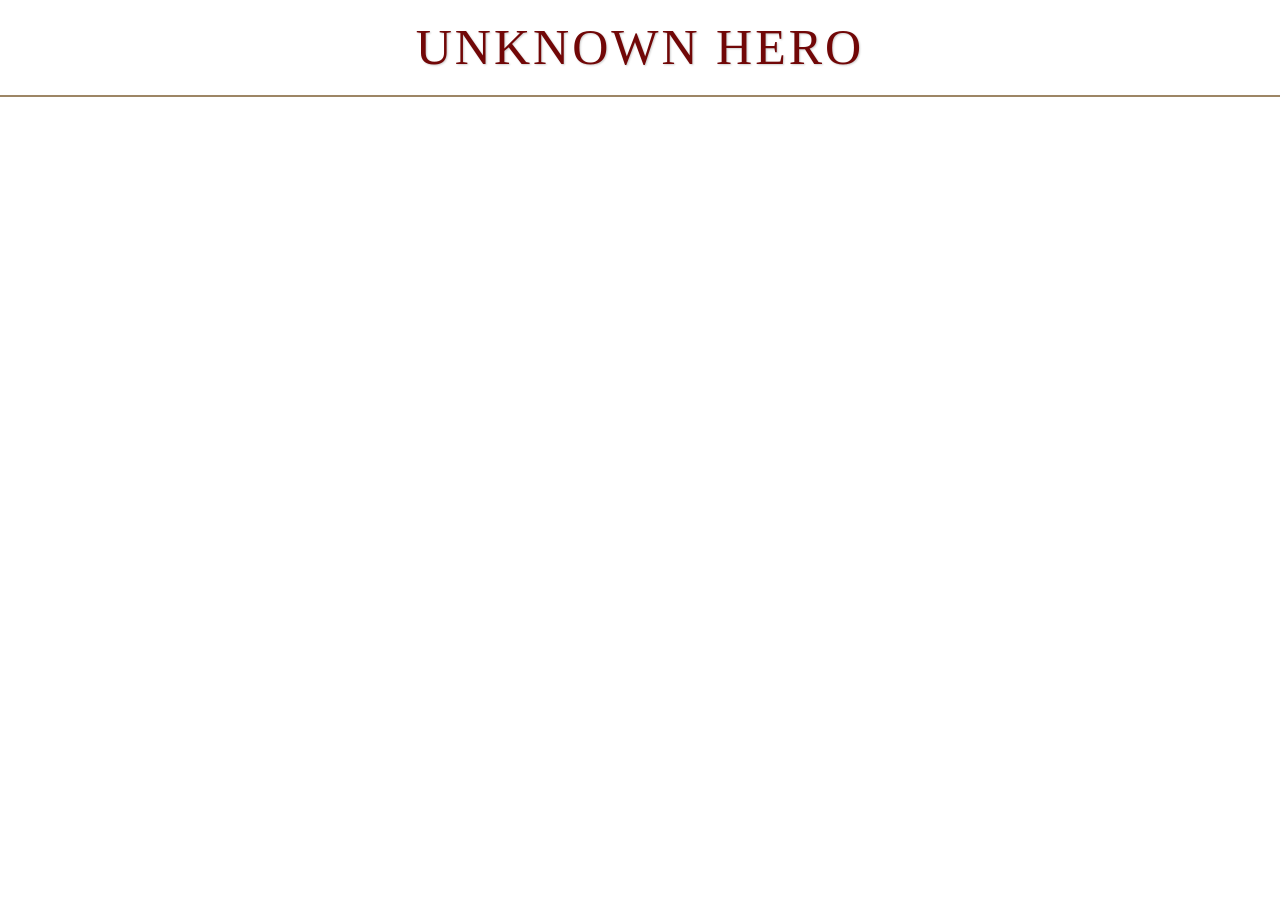
==== NotFightClub/pages/AccountPage.html @ c9b3f68a "feat:add settings page" ====
<!DOCTYPE html>
<html lang="en">
  <head>
    <meta charset="UTF-8" />
    <meta name="viewport" content="width=device-width, initial-scale=1.0" />
    <title>Account Page</title>
    <link rel="stylesheet" href="../css/mainmenustyle.css" />
    <link rel="icon" href="../assets/favicon.ico" />
    <link rel="preconnect" href="https://fonts.googleapis.com" />
    <link rel="preconnect" href="https://fonts.gstatic.com" crossorigin />
    <script>
      document.addEventListener('DOMContentLoaded', function () {
        const heroName = localStorage.getItem('heroName')
        const heroTitle = document.getElementById('heroName')
        heroName ? (heroTitle.textContent = heroName) : (heroTitle.textContent = 'Unknown Hero')
      })
    </script>
  </head>
  <body>
    <header class="header">
      <h1 id="heroName"></h1>
    </header>
    <main></main>
  </body>
</html>
---- NotFightClub/css/mainmenustyle.css ----
:root {
  --color-dark: #030303;
  --color-red: #710707;
  --color-gold: #9d8665;
}

@import url('https://fonts.googleapis.com/css2?family=Forum&family=Roboto:ital,wght@0,100..900;1,100..900&display=swap');

.roboto-regular {
  font-family: 'Roboto', sans-serif;
  font-weight: 300;
  font-style: normal;
}
.roboto-bold {
  font-family: 'Roboto', sans-serif;
  font-weight: 700;
  font-style: normal;
}

* {
  box-sizing: border-box;
}

html {
  scroll-behavior: smooth;
  overflow-x: hidden;
}

body {
  min-height: 100vh;
  margin: 0;
  padding: 0;
  font-family: 'Roboto', sans-serif;
  color: var(--color-dark);
  background-color: #fff;
}

.header {
  border-bottom: 2px solid var(--color-gold);
  padding: 10px 0;
  background-color: rgba(255, 255, 255, 0.9);
}

.header h1 {
  margin: 0;
  font: 400 50px/1.5 'Forum', serif;
  text-align: center;
  letter-spacing: 3px;
  text-transform: uppercase;
  color: var(--color-dark);
  color: var(--color-red);
  text-shadow: 1px 1px 2px rgba(0, 0, 0, 0.2);
  transition: all 0.3s ease;
}

.header h1:hover {
  color: var(--color-gold);
  transform: scale(1.02);
}

.container {
  max-width: 1440px;
  margin: 0px auto;
  display: flex;
  flex-direction: column;
  justify-content: center;
}

h2 {
  font: 400 48px/1.2 'Forum', serif;
  color: var(--color-red);
  margin: 80px 0 40px;
  text-align: center;
  letter-spacing: 3px;
  font-weight: 700;
  text-transform: uppercase;
}

.nav-list {
  display: flex;
  flex-direction: column;
  align-items: center;
  gap: 40px;
  margin: 20px auto 0;
  padding: 0;
  list-style: none;
  width: fit-content;
}

.nav-list li {
  width: 100%;
  text-align: center;
}

.nav-list a {
  color: var(--color-dark);
  text-decoration: none;
  font: 700 40px/1.3 'Forum', serif;
  letter-spacing: 2px;
  padding: 10px 40px;
  position: relative;
  transition: all 0.3s ease;
  display: inline-block;
  min-width: 300px;
  text-transform: uppercase;
}

.nav-list a:hover {
  color: var(--color-gold);
  transform: scale(1.05);
}

.nav-list a::before {
  content: '';
  position: absolute;
  top: 0;
  left: 0;
  width: 100%;
  height: 100%;
  background-color: var(--color-red);
  z-index: -1;
  transform: scaleX(0);
  transform-origin: center;
  transition: transform 0.8s ease;
  border-radius: 3px;
}

.nav-list a:hover::before {
  transform: scaleX(1);
}
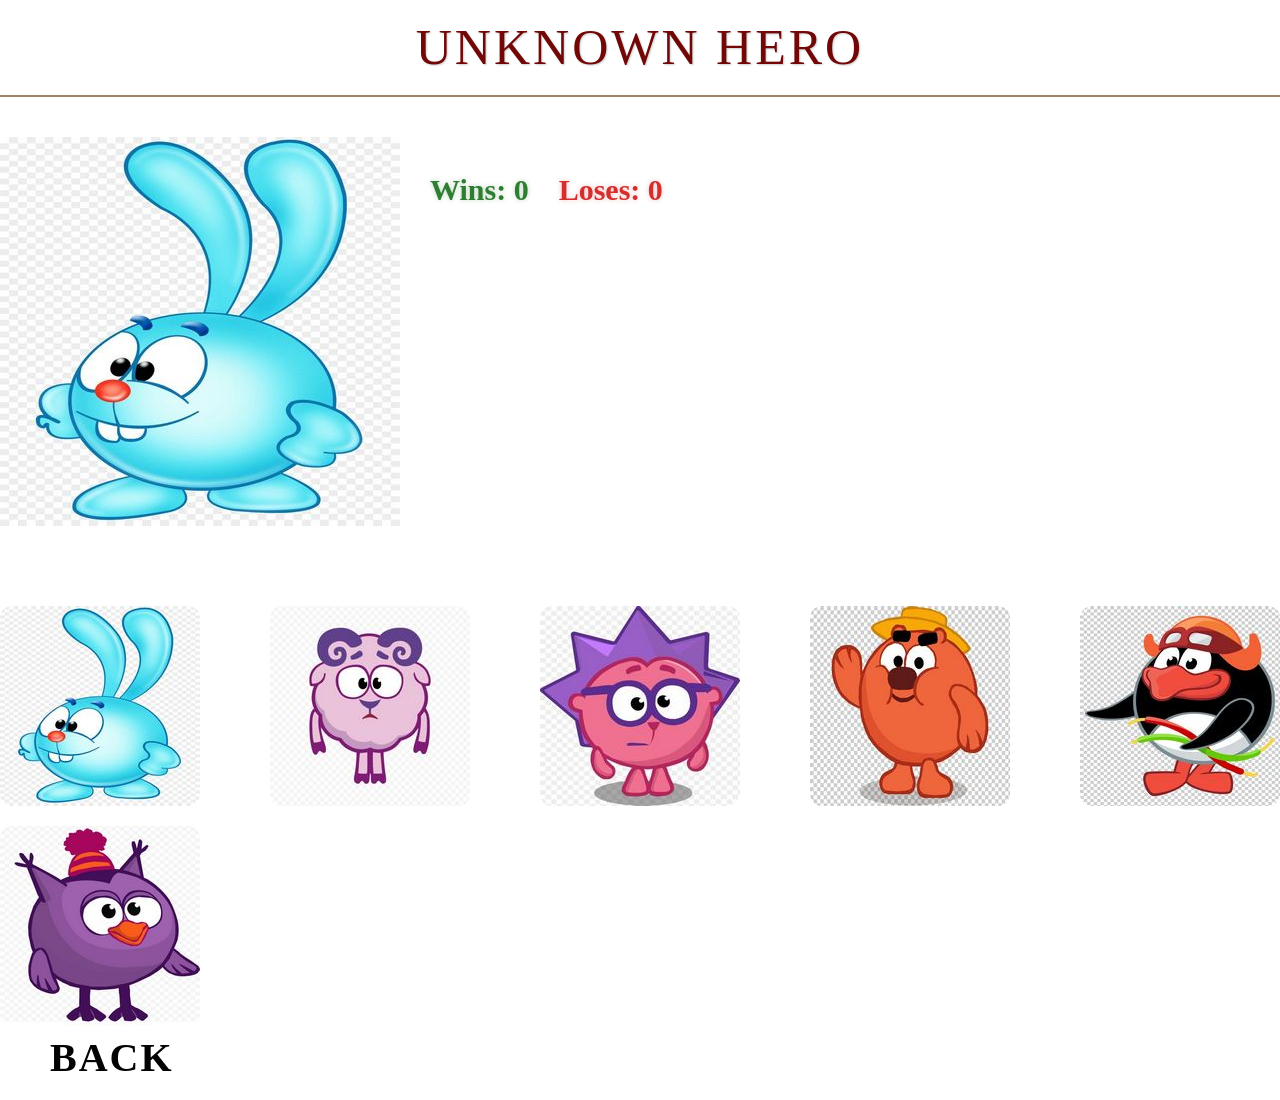
==== commit 9d8a3177: "feat: add settings page" ====
--- a/NotFightClub/pages/AccountPage.html
+++ b/NotFightClub/pages/AccountPage.html
@@ -4,22 +4,75 @@
     <meta charset="UTF-8" />
     <meta name="viewport" content="width=device-width, initial-scale=1.0" />
     <title>Account Page</title>
-    <link rel="stylesheet" href="../css/mainmenustyle.css" />
+    <link rel="stylesheet" href="../css/accountstyle.css" />
     <link rel="icon" href="../assets/favicon.ico" />
     <link rel="preconnect" href="https://fonts.googleapis.com" />
     <link rel="preconnect" href="https://fonts.gstatic.com" crossorigin />
     <script>
       document.addEventListener('DOMContentLoaded', function () {
+        const avatars = [
+          '../assets/img/Krosh_400x389.jpg',
+          '../assets/img/Barash_400x389.jpg',
+          '../assets/img/Ezh_400x389.jpg',
+          '../assets/img/Kopatych_400x389.jpg',
+          '../assets/img/Krosh_400x389.jpg',
+          '../assets/img/Pin_400x389.jpg',
+          '../assets/img/Sova_400x389.jpg',
+        ]
         const heroName = localStorage.getItem('heroName')
-        const heroTitle = document.getElementById('heroName')
+        const heroTitle = document.querySelector('.heroName')
         heroName ? (heroTitle.textContent = heroName) : (heroTitle.textContent = 'Unknown Hero')
+
+        const wins = localStorage.getItem('wins') || 0
+        const loses = localStorage.getItem('loses') || 0
+        document.querySelector('.statWins span').textContent = wins
+        document.querySelector('.statLoses span').textContent = loses
+
+        const avatarIndex = localStorage.getItem('avatar') || 0
+        const currentAvatar = document.querySelector('.currentAvatar')
+        if (avatars[avatarIndex]) {
+          currentAvatar.src = avatars[avatarIndex]
+        }
+
+        document.querySelectorAll('.changeAvatar img').forEach((img, index) => {
+          img.addEventListener('click', function () {
+            currentAvatar.src = avatars[index]
+            localStorage.setItem('avatar', index)
+
+            document.querySelectorAll('.changeAvatar img').forEach((i) => {
+              i.classList.remove('selected')
+            })
+            this.classList.add('selected')
+          })
+        })
       })
     </script>
   </head>
   <body>
     <header class="header">
-      <h1 id="heroName"></h1>
+      <h1 class="heroName"></h1>
     </header>
-    <main></main>
+    <main>
+      <section class="avatar">
+        <div class="container">
+          <div class="currentHero">
+            <img class="currentAvatar" src="../assets/img/Krosh_400x389.jpg" alt="Current hero" />
+            <p class="statWins">Wins: <span>0</span></p>
+            <p class="statLoses">Loses: <span>0</span></p>
+          </div>
+          <div class="changeAvatar">
+            <img src="../assets/img/Krosh_200.jpg" alt="Krosh" />
+            <img src="../assets/img/Barash_200.jpg" alt="Barash" />
+            <img src="../assets/img/Ezhik_200.jpg" alt="Ezhik" />
+            <img src="../assets/img/Kopatych_200.jpg" alt="Kopatych" />
+            <img src="../assets/img/Pin_200.jpg" alt="Pin" />
+            <img src="../assets/img/Sova_200.jpg" alt="Sova" />
+          </div>
+        </div>
+      </section>
+    </main>
+    <footer class="footer">
+      <a class="linkBack" href="../pages/MainMenuPage.html">Back</a>
+    </footer>
   </body>
 </html>
--- a/NotFightClub/css/accountstyle.css
+++ b/NotFightClub/css/accountstyle.css
@@ -0,0 +1,127 @@
+@import url('./common.css');
+
+body {
+  display: flex;
+  flex-direction: column;
+  min-height: 100vh;
+  margin: 0;
+  padding: 0;
+  font-family: 'Roboto', sans-serif;
+  color: var(--color-dark);
+  background-color: #fff;
+}
+
+main {
+  flex: 1;
+  display: flex;
+  justify-content: center;
+}
+
+.header {
+  border-bottom: 2px solid var(--color-gold);
+  padding: 10px 0;
+  background-color: rgba(255, 255, 255, 0.9);
+}
+
+.header h1 {
+  margin: 0;
+  font: 400 50px/1.5 'Forum', serif;
+  text-align: center;
+  letter-spacing: 3px;
+  text-transform: uppercase;
+  color: var(--color-dark);
+  color: var(--color-red);
+  text-shadow: 1px 1px 2px rgba(0, 0, 0, 0.2);
+  transition: all 0.3s ease;
+}
+
+.header h1:hover {
+  color: var(--color-gold);
+  transform: scale(1.02);
+}
+
+.container {
+  max-width: 1440px;
+  margin: 0px auto;
+}
+
+.currentHero {
+  display: flex;
+  gap: 30px;
+  font: 700 30px/1.5 'Forum', serif;
+  margin-top: 40px;
+}
+
+.statWins {
+  color: #2e7d32;
+  text-shadow: 0 0 5px rgba(46, 125, 50, 0.3);
+}
+.statLoses {
+  color: #d32f2f;
+  text-shadow: 0 0 5px rgba(211, 47, 47, 0.3);
+}
+
+.changeAvatar {
+  display: flex;
+  justify-content: space-between;
+  flex-wrap: wrap;
+  gap: 20px;
+  margin-top: 80px;
+}
+
+.changeAvatar img {
+  width: 200px;
+  height: auto;
+  border-radius: 12px;
+  transition: transform 0.3s ease;
+}
+
+.changeAvatar img:hover {
+  transform: scale(1.3);
+  box-shadow: 0 4px 12px rgba(0, 0, 0, 0.2);
+}
+
+.changeAvatar img.selected {
+  border: 3px solid var(--color-gold);
+  box-shadow: 0 0 10px rgba(157, 134, 101, 0.7);
+}
+
+.footer {
+  margin: 0 0 10px 10px;
+}
+.footer a {
+  color: var(--color-dark);
+  text-decoration: none;
+  font: 700 40px/1.1 'Forum', serif;
+  letter-spacing: 2px;
+  padding: 10px 40px;
+  position: relative;
+  transition: all 0.3s ease;
+  display: inline-block;
+  min-width: 200px;
+  text-transform: uppercase;
+}
+
+.footer a:hover {
+  color: var(--color-gold);
+  transform: scale(1.05);
+}
+
+.footer a::before {
+  content: '';
+  position: absolute;
+  top: 0;
+  left: 0;
+  width: 100%;
+  height: 100%;
+  background-color: var(--color-red);
+  z-index: -1;
+  transform: scaleX(0);
+  transform-origin: center;
+  transition: transform 0.8s ease;
+  border-radius: 3px;
+}
+
+.footer a:hover::before {
+  transform: scaleX(1);
+}
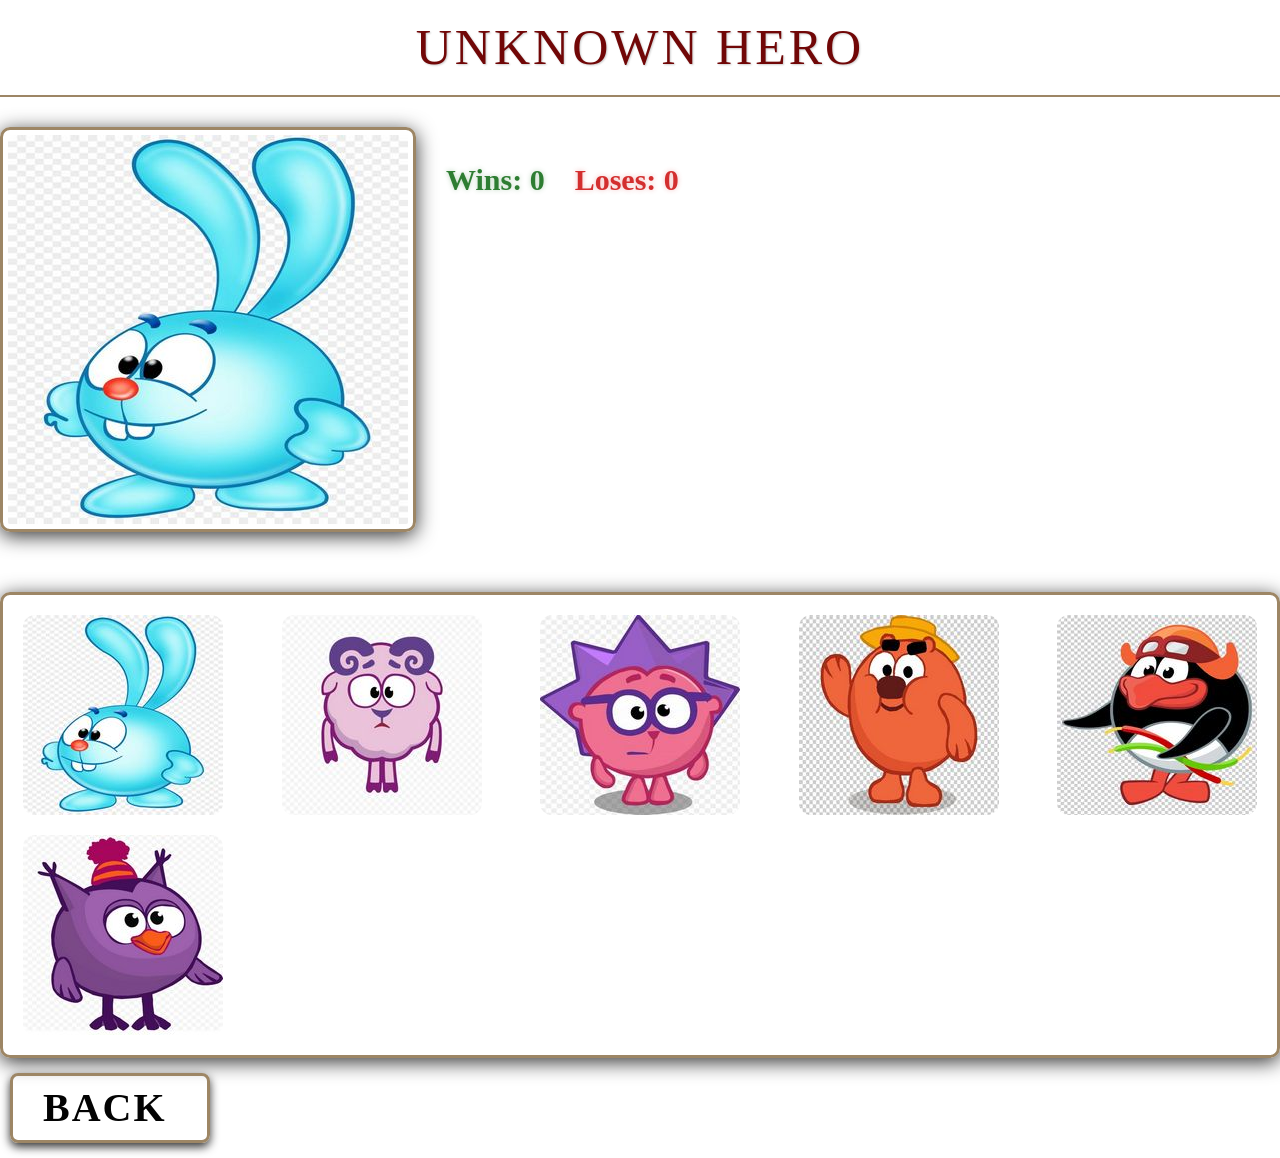
==== commit c1272d77: "fix:fix index avatars" ====
--- a/NotFightClub/pages/AccountPage.html
+++ b/NotFightClub/pages/AccountPage.html
@@ -15,7 +15,6 @@
           '../assets/img/Barash_400x389.jpg',
           '../assets/img/Ezh_400x389.jpg',
           '../assets/img/Kopatych_400x389.jpg',
-          '../assets/img/Krosh_400x389.jpg',
           '../assets/img/Pin_400x389.jpg',
           '../assets/img/Sova_400x389.jpg',
         ]
--- a/NotFightClub/css/accountstyle.css
+++ b/NotFightClub/css/accountstyle.css
@@ -49,7 +49,13 @@
   display: flex;
   gap: 30px;
   font: 700 30px/1.5 'Forum', serif;
-  margin-top: 40px;
+  margin-top: 30px;
+}
+.currentHero img {
+  padding: 5px;
+  border: 3px solid var(--color-gold); 
+  border-radius: 10px;
+  box-shadow: 0 4px 20px rgba(0, 0, 0, 0.8);
 }
 
 .statWins {
@@ -66,7 +72,11 @@
   justify-content: space-between;
   flex-wrap: wrap;
   gap: 20px;
-  margin-top: 80px;
+  margin-top: 60px;
+  padding: 20px; 
+  border: 3px solid var(--color-gold); 
+  border-radius: 10px;
+  box-shadow: 0 4px 20px rgba(0, 0, 0, 0.8);
 }
 
 .changeAvatar img {
@@ -77,7 +87,7 @@
 }
 
 .changeAvatar img:hover {
-  transform: scale(1.3);
+  transform: scale(1.2);
   box-shadow: 0 4px 12px rgba(0, 0, 0, 0.2);
 }
 
@@ -85,43 +95,3 @@
   border: 3px solid var(--color-gold);
   box-shadow: 0 0 10px rgba(157, 134, 101, 0.7);
 }
-
-.footer {
-  margin: 0 0 10px 10px;
-}
-.footer a {
-  color: var(--color-dark);
-  text-decoration: none;
-  font: 700 40px/1.1 'Forum', serif;
-  letter-spacing: 2px;
-  padding: 10px 40px;
-  position: relative;
-  transition: all 0.3s ease;
-  display: inline-block;
-  min-width: 200px;
-  text-transform: uppercase;
-}
-
-.footer a:hover {
-  color: var(--color-gold);
-  transform: scale(1.05);
-}
-
-.footer a::before {
-  content: '';
-  position: absolute;
-  top: 0;
-  left: 0;
-  width: 100%;
-  height: 100%;
-  background-color: var(--color-red);
-  z-index: -1;
-  transform: scaleX(0);
-  transform-origin: center;
-  transition: transform 0.8s ease;
-  border-radius: 3px;
-}
-
-.footer a:hover::before {
-  transform: scaleX(1);
-}
